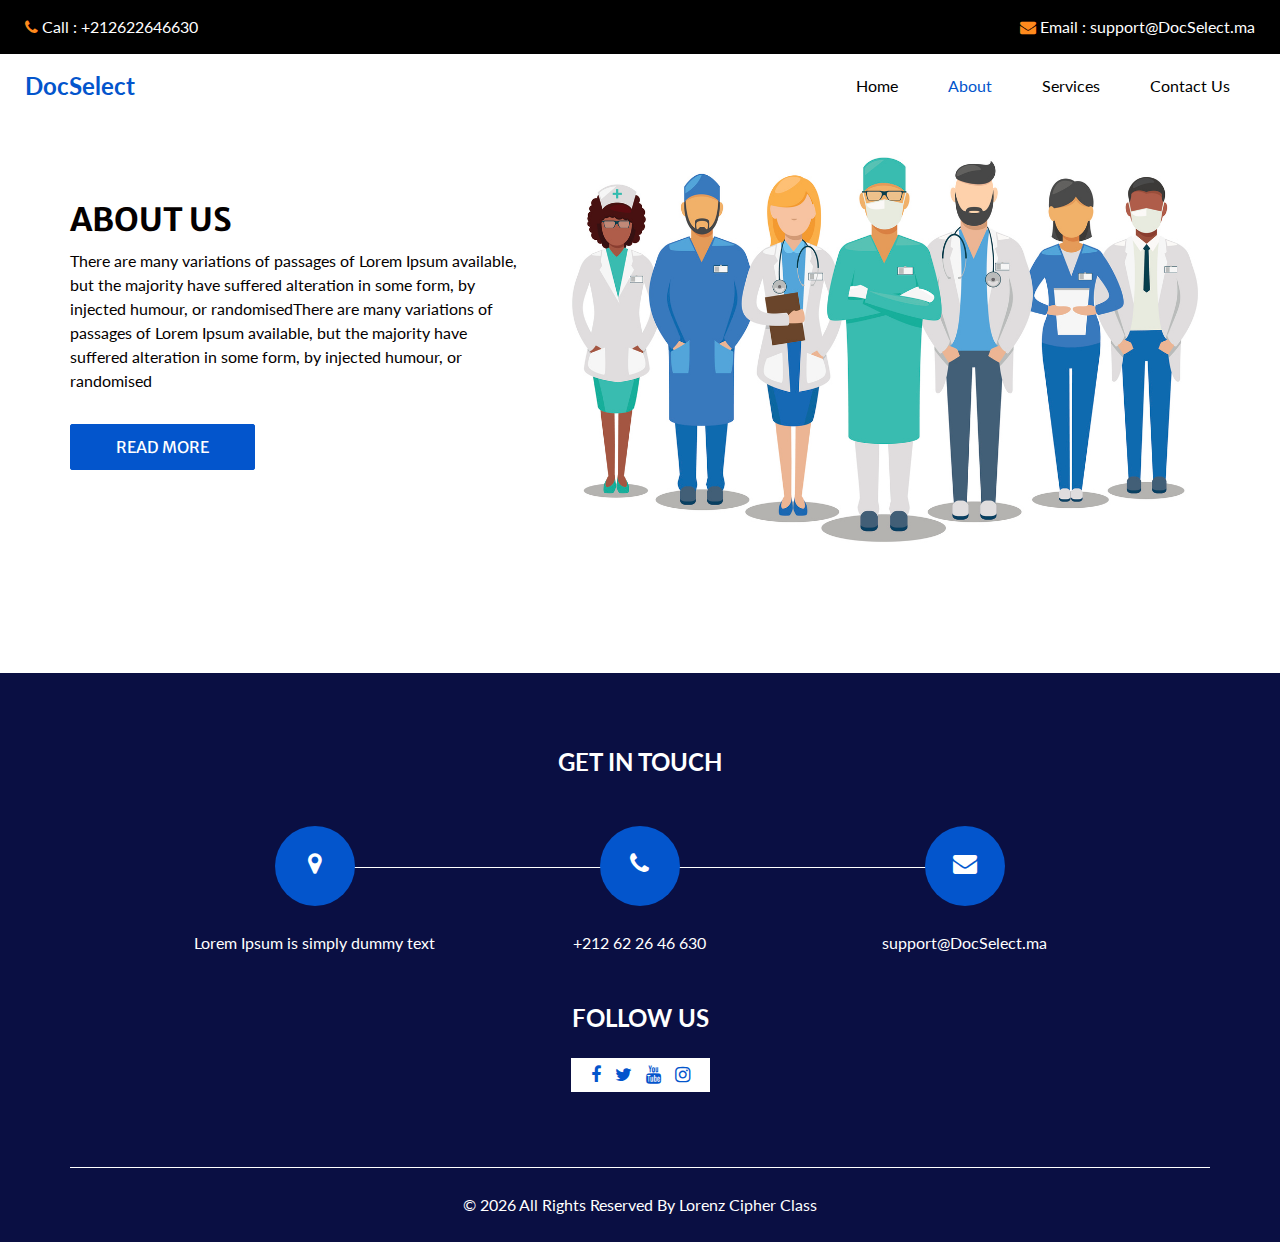
==== about.html @ 9bff6d72 "Spliting the one page to multi-page website" ====
<!DOCTYPE html>
<html lang="en">

<head>
    <meta charset="UTF-8">
    <meta name="viewport" content="width=device-width, initial-scale=1.0">
    <title>DocSelect - About</title>
    <!-- slider stylesheet -->
    <link rel="stylesheet" type="text/css"
        href="https://cdnjs.cloudflare.com/ajax/libs/OwlCarousel2/2.3.4/assets/owl.carousel.min.css" />
    <!-- bootstrap core css -->
    <link rel="stylesheet" type="text/css" href="css/bootstrap.css" />
    <!-- font awesome style -->
    <link rel="stylesheet" type="text/css" href="css/font-awesome.min.css" />

    <!-- Custom styles for this template -->
    <link href="css/style.css" rel="stylesheet" />
    <!-- responsive style -->
    <link href="css/responsive.css" rel="stylesheet" />
</head>

<body>
    <header class="header_section">
        <div class="header_top">
          <div class="container-fluid">
            <div class="contact_nav">
              <a href="">
                <i class="fa fa-phone" aria-hidden="true"></i>
                <span>
                  Call : +212622646630
                </span>
              </a>
              <a href="">
                <i class="fa fa-envelope" aria-hidden="true"></i>
                <span>
                  Email : support@DocSelect.ma
                </span>
              </a>
            </div>
          </div>
        </div>
        <div class="header_bottom">
          <div class="container-fluid">
            <nav class="navbar navbar-expand-lg custom_nav-container ">
              <a class="navbar-brand" href="index.html">
                <span>
                  DocSelect
                </span>
              </a>
  
              <button class="navbar-toggler" type="button" data-toggle="collapse" data-target="#navbarSupportedContent" aria-controls="navbarSupportedContent" aria-expanded="false" aria-label="Toggle navigation">
                <span class=""> </span>
              </button>
  
              <div class="collapse navbar-collapse" id="navbarSupportedContent">
                <ul class="navbar-nav ">
                  <li class="nav-item">
                    <a class="nav-link" href="index.html">Home</a>
                  </li>
                  <li class="nav-item active">
                    <a class="nav-link" href="about.html"> About <span class="sr-only">(current)</span></a>
                  </li>
                  <li class="nav-item">
                    <a class="nav-link" href="service.html">Services</a>
                  </li>
                  <li class="nav-item">
                    <a class="nav-link" href="contact.html">Contact Us</a>
                  </li>
                </ul>
              </div>
            </nav>
          </div>
        </div>
      </header>

      <section class="about_section layout_padding-bottom">
        <div class="container">
          <div class="row">
            <div class="col-lg-5 col-md-6">
              <div class="detail-box">
                <h2>
                  About us
                </h2>
                <p>
                  There are many variations of passages of Lorem Ipsum available, but the majority have suffered alteration in some form, by injected humour, or randomisedThere are many variations of passages of Lorem Ipsum available, but the majority have suffered alteration in some form, by injected humour, or randomised
                </p>
                <a href="">
                  Read More
                </a>
              </div>
            </div>
            <div class="col-lg-7 col-md-6">
              <div class="img-box">
                <img src="images/new_medecins.jpg" alt="">
              </div>
            </div>
          </div>
        </div>
      </section>
      <section class="info_section ">
        <div class="container">
          <h4>
            Get In Touch
          </h4>
          <div class="row">
            <div class="col-lg-10 mx-auto">
              <div class="info_items">
                <div class="row">
                  <div class="col-md-4">
                    <a href="/contact.html">
                      <div class="item ">
                        <div class="img-box ">
                          <i class="fa fa-map-marker" aria-hidden="true"></i>
                        </div>
                        <p>
                          Lorem Ipsum is simply dummy text
                        </p>
                      </div>
                    </a>
                  </div>
                  <div class="col-md-4">
                    <a href="tel:+212622646630">
                      <div class="item ">
                        <div class="img-box ">
                          <i class="fa fa-phone" aria-hidden="true"></i>
                        </div>
                        <p>
                          +212 62 26 46 630
                        </p>
                      </div>
                    </a>
                  </div>
                  <div class="col-md-4">
                    <a href="mail:support@docselect.ma">
                      <div class="item ">
                        <div class="img-box">
                          <i class="fa fa-envelope" aria-hidden="true"></i>
                        </div>
                        <p>
                          support@DocSelect.ma
                        </p>
                      </div>
                    </a>
                  </div>
                </div>
              </div>
            </div>
          </div>
        </div>
        <div class="social-box">
          <h4>
            Follow Us
          </h4>
          <div class="box">
            <a href="https://fb.com">
              <i class="fa fa-facebook" aria-hidden="true"></i>
            </a>
            <a href="https://twitter.com">
              <i class="fa fa-twitter" aria-hidden="true"></i>
            </a>
            <a href="https://youtube.com">
              <i class="fa fa-youtube" aria-hidden="true"></i>
            </a>
            <a href="https://instagram.com">
              <i class="fa fa-instagram" aria-hidden="true"></i>
            </a>
          </div>
        </div>
      </section>
    
    
    
      <!-- end info_section -->
    
      <!-- footer section -->
      <footer class="footer_section">
        <div class="container">
          <p>
            &copy; <span id="displayDateYear"></span> All Rights Reserved By <a href="https://youcode.ma/Nador">Lorenz Cipher Class</a>
          </p>
        </div>
      </footer>
      <!-- footer section -->
    
      <script src="js/jquery-3.4.1.min.js"></script>
      <script src="js/bootstrap.js"></script>
      <script src="https://cdnjs.cloudflare.com/ajax/libs/OwlCarousel2/2.3.4/owl.carousel.min.js">
      </script>
      <script src="js/custom.js"></script>
    
    </body>
    
    </html>
---- css/style.css ----
@import url("https://fonts.googleapis.com/css2?family=Lato:wght@400;700&family=Merriweather+Sans:wght@400;700&display=swap");

body {
  font-family: 'Lato', sans-serif;
  color: #040000;
}

.layout_padding {
  padding-top: 120px;
  padding-bottom: 120px;
}

.layout_padding2 {
  padding: 45px 0;
}

.layout_padding2-top {
  padding-top: 45px;
}

.layout_padding2-bottom {
  padding-bottom: 45px;
}

.layout_padding-top {
  padding-top: 120px;
}

.layout_padding-bottom {
  padding-bottom: 120px;
}

.heading_container {
  display: -webkit-box;
  display: -ms-flexbox;
  display: flex;
  -webkit-box-orient: vertical;
  -webkit-box-direction: normal;
  -ms-flex-direction: column;
  flex-direction: column;
  -webkit-box-align: start;
  -ms-flex-align: start;
  align-items: flex-start;
}

.heading_container h2 {
  font-weight: bold;
  display: -webkit-box;
  display: -ms-flexbox;
  display: flex;
  -webkit-box-align: center;
  -ms-flex-align: center;
  align-items: center;
  text-transform: uppercase;
  font-family: 'Merriweather Sans', sans-serif;
}

.heading_container p {
  margin-bottom: 0;
}

.heading_container.heading_center {
  -webkit-box-align: center;
  -ms-flex-align: center;
  align-items: center;
  text-align: center;
}

h1,
h2 {
  font-family: 'Merriweather Sans', sans-serif;
}

a,
a:hover,
a:focus {
  text-decoration: none;
}

/*header section*/
.hero_area {
  position: relative;
  background-color: #d1e3ff;
}

.header_section .container-fluid {
  padding-right: 25px;
  padding-left: 25px;
}

.header_section .header_top {
  padding: 15px 0;
  background-color: #000000;
}

.header_section .header_top .contact_nav {
  display: -webkit-box;
  display: -ms-flexbox;
  display: flex;
  -webkit-box-pack: justify;
  -ms-flex-pack: justify;
  justify-content: space-between;
}

.header_section .header_top .contact_nav a {
  color: #ffffff;
}

.header_section .header_top .contact_nav a i {
  color: #ff8a1d;
}

.header_section .header_bottom {
  padding: 10px 0;
}

.navbar-brand {
  padding: 0;
  margin: 0;
  color: #000000;
  font-weight: bold;
  font-size: 24px;
  font-weight: bold;
}

.navbar-brand span {
  color: #0355cc;
  /* text-transform: uppercase; */
}

.custom_nav-container {
  padding: 0;
}

.custom_nav-container .navbar-nav {
  margin-left: auto;
}

.custom_nav-container .navbar-nav .nav-item .nav-link {
  padding: 10px 25px;
  color: #000000;
  text-align: center;
}

.custom_nav-container .navbar-nav .nav-item:hover .nav-link,
.custom_nav-container .navbar-nav .nav-item.active .nav-link {
  color: #0355cc;
}

.custom_nav-container .form-inline .nav_search-btn {
  width: 35px;
  height: 35px;
  padding: 0;
  border: none;
  color: #000000;
}

.custom_nav-container .form-inline .nav_search-btn:hover {
  color: #0355cc;
}

.custom_nav-container .navbar-toggler {
  outline: none;
}

.custom_nav-container .navbar-toggler {
  padding: 0;
  width: 37px;
  height: 42px;
  -webkit-transition: all .3s;
  transition: all .3s;
}

.custom_nav-container .navbar-toggler span {
  display: block;
  width: 35px;
  height: 4px;
  background-color: #000000;
  margin: 7px 0;
  -webkit-transition: all 0.3s;
  transition: all 0.3s;
  position: relative;
  border-radius: 5px;
  -webkit-transition: all .3s;
  transition: all .3s;
}

.custom_nav-container .navbar-toggler span::before,
.custom_nav-container .navbar-toggler span::after {
  content: "";
  position: absolute;
  left: 0;
  height: 100%;
  width: 100%;
  background-color: #000000;
  top: -10px;
  border-radius: 5px;
  -webkit-transition: all .3s;
  transition: all .3s;
}

.custom_nav-container .navbar-toggler span::after {
  top: 10px;
}

.custom_nav-container .navbar-toggler[aria-expanded="true"] {
  -webkit-transform: rotate(360deg);
  transform: rotate(360deg);
}

.custom_nav-container .navbar-toggler[aria-expanded="true"] span {
  -webkit-transform: rotate(45deg);
  transform: rotate(45deg);
}

.custom_nav-container .navbar-toggler[aria-expanded="true"] span::before,
.custom_nav-container .navbar-toggler[aria-expanded="true"] span::after {
  -webkit-transform: rotate(90deg);
  transform: rotate(90deg);
  top: 0;
}

.custom_nav-container .navbar-toggler[aria-expanded="true"] .s-1 {
  -webkit-transform: rotate(45deg);
  transform: rotate(45deg);
  margin: 0;
  margin-bottom: -4px;
}

.custom_nav-container .navbar-toggler[aria-expanded="true"] .s-2 {
  display: none;
}

.custom_nav-container .navbar-toggler[aria-expanded="true"] .s-3 {
  -webkit-transform: rotate(-45deg);
  transform: rotate(-45deg);
  margin: 0;
  margin-top: -4px;
}

.custom_nav-container .navbar-toggler[aria-expanded="false"] .s-1,
.custom_nav-container .navbar-toggler[aria-expanded="false"] .s-2,
.custom_nav-container .navbar-toggler[aria-expanded="false"] .s-3 {
  -webkit-transform: none;
  transform: none;
}

.quote_btn-container {
  display: -webkit-box;
  display: -ms-flexbox;
  display: flex;
  -webkit-box-align: center;
  -ms-flex-align: center;
  align-items: center;
}

.quote_btn-container a {
  color: #ffffff;
  margin-right: 25px;
  text-transform: uppercase;
}

.quote_btn-container a span {
  margin-left: 5px;
}

.quote_btn-container a:hover {
  color: #ff8a1d;
}

/*end header section*/
/* slider section */
.slider_section {
  -webkit-box-flex: 1;
  -ms-flex: 1;
  flex: 1;
  display: -webkit-box;
  display: -ms-flexbox;
  display: flex;
  -webkit-box-align: center;
  -ms-flex-align: center;
  align-items: center;
  background-size: cover;
  background-position: bottom;
}

.slider_section .row {
  -webkit-box-align: center;
  -ms-flex-align: center;
  align-items: center;
}

.slider_section #customCarousel1 {
  width: 100%;
  position: unset;
}

.slider_section .detail-box {
  padding-bottom: 90px;
}

.slider_section .detail-box h1 {
  font-weight: bold;
  margin-bottom: 25px;
  color: #0355cc;
}

.slider_section .detail-box p {
  color: #444;
  font-size: 15px;
}

.slider_section .detail-box a {
  display: inline-block;
  font-family: 'Merriweather Sans', sans-serif;
  text-transform: uppercase;
  padding: 10px 45px;
  background-color: #ff8a1d;
  border: 1px solid #ff8a1d;
  border-radius: 5px;
  color: #ffffff;
  margin-top: 15px;
}

.slider_section .detail-box a:hover {
  background-color: transparent;
  color: #ff8a1d;
}

.slider_section .img-box img {
  width: 100%;
}

.feature_section {
  -webkit-transform: translateY(-50%);
  transform: translateY(-50%);
}

.feature_section .feature_container {
  display: -webkit-box;
  display: -ms-flexbox;
  display: flex;
}

.feature_section .feature_container .box {
  -webkit-box-flex: 1;
  -ms-flex: 1;
  flex: 1;
  display: -webkit-box;
  display: -ms-flexbox;
  display: flex;
  -webkit-box-orient: vertical;
  -webkit-box-direction: normal;
  -ms-flex-direction: column;
  flex-direction: column;
  -webkit-box-align: center;
  -ms-flex-align: center;
  align-items: center;
  text-align: center;
  margin: 0 10px;
  padding: 45px 15px;
  background-color: #ffffff;
  color: #555089;
  -webkit-transition: all 0.3s;
  transition: all 0.3s;
  -webkit-box-shadow: 0 0 15px 0 rgba(0, 0, 0, 0.2);
  box-shadow: 0 0 15px 0 rgba(0, 0, 0, 0.2);
}

.feature_section .feature_container .box .img-box {
  width: 90px;
  height: 90px;
}

.feature_section .feature_container .box .img-box svg {
  width: 100%;
  height: auto;
  max-height: 100%;
  fill: #726dae;
  -webkit-transition: all 0.3s;
  transition: all 0.3s;
}

.feature_section .feature_container .box .img-box svg path {
  fill: #726dae;
}

.feature_section .feature_container .box .name {
  margin-top: 20px;
  text-transform: uppercase;
  font-family: 'Merriweather Sans', sans-serif;
  margin-bottom: 0;
}

.feature_section .feature_container .box:hover,
.feature_section .feature_container .box.active {
  background-color: #ff8a1d;
  color: #ffffff;
}

.feature_section .feature_container .box:hover .img-box svg,
.feature_section .feature_container .box.active .img-box svg {
  fill: #ffffff;
}

.feature_section .feature_container .box:hover .img-box svg path,
.feature_section .feature_container .box.active .img-box svg path {
  fill: #ffffff;
}

.about_section .row {
  -webkit-box-align: center;
  -ms-flex-align: center;
  align-items: center;
}

.about_section .detail-box h2 {
  text-transform: uppercase;
  font-weight: bold;
}

.about_section .detail-box p {
  margin-top: 10px;
}

.about_section .detail-box a {
  margin-top: 15px;
  display: inline-block;
  font-family: 'Merriweather Sans', sans-serif;
  text-transform: uppercase;
  padding: 10px 45px;
  background-color: #0355cc;
  border: 1px solid #0355cc;
  border-radius: 2px;
  color: #ffffff;
}

.about_section .detail-box a:hover {
  background-color: transparent;
  color: #0355cc;
}

.about_section .img-box img {
  width: 100%;
}

.professional_section {
  background-color: #d1e3ff;
}

.professional_section .row {
  -webkit-box-align: center;
  -ms-flex-align: center;
  align-items: center;
}

.professional_section .img-box img {
  width: 100%;
}

.professional_section .detail-box h2 {
  text-transform: uppercase;
  font-weight: bold;
  color: #0355cc;
}

.professional_section .detail-box p {
  margin-top: 20px;
}

.professional_section .detail-box a {
  margin-top: 25px;
  display: inline-block;
  font-family: 'Merriweather Sans', sans-serif;
  text-transform: uppercase;
  padding: 10px 45px;
  background-color: #ff8a1d;
  border: 1px solid #ff8a1d;
  border-radius: 2px;
  color: #ffffff;
}

.professional_section .detail-box a:hover {
  background-color: transparent;
  color: #ff8a1d;
}

.service_section {
  position: relative;
}

.service_section .box {
  margin-top: 30px;
  text-align: center;
  -webkit-box-shadow: 0 0 5px 2px rgba(0, 0, 0, 0.15);
  box-shadow: 0 0 5px 2px rgba(0, 0, 0, 0.15);
  padding: 25px 15px;
  -webkit-transition: all .3s;
  transition: all .3s;
  display: -webkit-box;
  display: -ms-flexbox;
  display: flex;
  -webkit-box-orient: vertical;
  -webkit-box-direction: normal;
  -ms-flex-direction: column;
  flex-direction: column;
  -webkit-box-align: center;
  -ms-flex-align: center;
  align-items: center;
}

.service_section .box .img-box {
  width: 65px;
  height: 65px;
  display: -webkit-box;
  display: -ms-flexbox;
  display: flex;
  -webkit-box-pack: center;
  -ms-flex-pack: center;
  justify-content: center;
  -webkit-box-align: center;
  -ms-flex-align: center;
  align-items: center;
}

.service_section .box .img-box img {
  max-height: 100%;
  max-width: 100%;
  -webkit-transition: all .3s;
  transition: all .3s;
}

.service_section .box .detail-box {
  margin-top: 15px;
}

.service_section .box .detail-box h5 {
  font-weight: bold;
}

.service_section .box .detail-box p {
  margin: 0;
}

.service_section .box:hover {
  background-color: #ff8a1d;
  color: #ffffff;

}

/* .service_section .box:hover .img-box img {
  -webkit-filter: brightness(0) invert(1);
          filter: brightness(0) invert(1);
} */

.service_section .btn-box {
  display: -webkit-box;
  display: -ms-flexbox;
  display: flex;
  -webkit-box-pack: center;
  -ms-flex-pack: center;
  justify-content: center;
  margin-top: 45px;
}

.service_section .btn-box a {
  display: inline-block;
  font-family: 'Merriweather Sans', sans-serif;
  text-transform: uppercase;
  padding: 10px 45px;
  background-color: #0355cc;
  border: 1px solid #0355cc;
  border-radius: 0;
  color: #ffffff;
}

.service_section .btn-box a:hover {
  background-color: transparent;
  color: #0355cc;
}

.client_section .heading_container {
  -webkit-box-align: center;
  -ms-flex-align: center;
  align-items: center;
  text-align: center;
}

.client_section .box {
  margin: 15px;
  -webkit-box-shadow: 0 0 10px 0 rgba(0, 0, 0, 0.2);
  box-shadow: 0 0 10px 0 rgba(0, 0, 0, 0.2);
  padding: 25px;
}

.client_section .box .client_id {
  display: -webkit-box;
  display: -ms-flexbox;
  display: flex;
}

.client_section .box .client_id .img-box {
  width: 125px;
  min-width: 125px;
  margin-right: 15px;
}

.client_section .box .client_id .img-box img {
  width: 100%;
  border-radius: 100%;
}

.client_section .box .client_id .client_detail {
  display: -webkit-box;
  display: -ms-flexbox;
  display: flex;
  -webkit-box-align: center;
  -ms-flex-align: center;
  align-items: center;
  -webkit-box-pack: justify;
  -ms-flex-pack: justify;
  justify-content: space-between;
  -webkit-box-flex: 1;
  -ms-flex: 1;
  flex: 1;
  padding-right: 25px;
}

.client_section .box .client_id .client_detail .client_info h6 {
  margin-bottom: 0;
}

.client_section .box .client_id .client_detail .client_info i {
  color: #fbaf5d;
}

.client_section .box .client_text {
  margin-top: 20px;
}

.client_section .owl-carousel .owl-nav {
  display: -webkit-box;
  display: -ms-flexbox;
  display: flex;
  -webkit-box-pack: center;
  -ms-flex-pack: center;
  justify-content: center;
  margin-top: 20px;
}

.client_section .owl-carousel .owl-nav button {
  width: 50px;
  height: 50px;
  background-color: #0355cc;
  outline: none;
  margin: 0 20px;
  color: #ffffff;
}

.heading_container {
  margin-bottom: 30px;
}

.contact_section input {
  width: 100%;
  border: none;
  height: 50px;
  margin-bottom: 25px;
  padding-left: 25px;
  background-color: #ffffff;
  outline: none;
  color: #ffffff;
  -webkit-box-shadow: 0 0 7px 0 rgba(0, 0, 0, 0.2);
  box-shadow: 0 0 7px 0 rgba(0, 0, 0, 0.2);
}

.contact_section input::-webkit-input-placeholder {
  color: #737272;
}

.contact_section input:-ms-input-placeholder {
  color: #737272;
}

.contact_section input::-ms-input-placeholder {
  color: #737272;
}

.contact_section input::placeholder {
  color: #737272;
}

.contact_section input.message-box {
  height: 135px;
}

.contact_section button {
  border: none;
  display: inline-block;
  font-family: 'Merriweather Sans', sans-serif;
  text-transform: uppercase;
  padding: 10px 55px;
  background-color: #0355cc;
  border: 1px solid #0355cc;
  border-radius: 0;
  color: #ffffff;
  margin-top: 15px;
}

.contact_section button:hover {
  background-color: transparent;
  color: #0355cc;
}

.contact_section .map_container {
  height: 360px;
}

.contact_section .map_container .map {
  height: 100%;
}

.info_section {
  padding: 75px 0;
  background-color: #0a0f43;
  text-align: center;
  color: #fff;
}

.info_section h4 {
  text-transform: uppercase;
  font-weight: bold;
  margin-bottom: 25px;
}

.info_section .social-box {
  display: -webkit-box;
  display: -ms-flexbox;
  display: flex;
  -webkit-box-orient: vertical;
  -webkit-box-direction: normal;
  -ms-flex-direction: column;
  flex-direction: column;
  -webkit-box-align: center;
  -ms-flex-align: center;
  align-items: center;
  margin-top: 25px;
}

.info_section .social-box .box {
  background-color: #ffffff;
  padding: 5px 15px;
}

.info_section a {
  margin: 0 5px;
  color: #0355cc;
}

.info_section a i {
  font-size: 18px;
}

.info_section a:hover {
  color: #ff8a1d;
}

.info_items a {
  position: relative;
}

.info_items .item {
  display: -webkit-box;
  display: -ms-flexbox;
  display: flex;
  -webkit-box-orient: vertical;
  -webkit-box-direction: normal;
  -ms-flex-direction: column;
  flex-direction: column;
  -webkit-box-align: center;
  -ms-flex-align: center;
  align-items: center;
  text-align: center;
}

.info_items .item .img-box {
  width: 80px;
  height: 80px;
  border-radius: 100%;
  background-color: #ffffff;
  background-repeat: no-repeat;
  background-position: center;
  text-align: center;
  line-height: 80px;
  background-color: #0355cc;
  color: #ffffff;
}

.info_items .item .img-box i {
  font-size: 24px;
}

.info_items .item p {
  margin-top: 25px;
  color: #fff;
  margin-bottom: 0;
  background-color: #0a0f43;
}

.info_items .item:hover .img-box {
  background-color: #ff8a1d;
}

.info_items {
  position: relative;
}

.info_items::before {
  content: "";
  position: absolute;
  top: 65px;
  width: 75%;
  height: 1px;
  background-color: #fff;
  left: 50%;
  -webkit-transform: translateX(-50%);
  transform: translateX(-50%);
}

/* footer section*/
.footer_section {
  background-color: #0a0f43;
}

.footer_section p {
  margin: 0;
  padding: 25px 0;
  color: #ffffff;
  text-align: center;
  border-top: 0.8px solid #ffffff;
}

.footer_section a {
  color: inherit;
}

/* end footer section*/
/* # sourceMappingURL=style.css.map */
---- css/responsive.css ----
@media (max-width: 1300px) {}

@media (max-width: 1120px) {}

@media (max-width: 992px) {
    .hero_area {
        height: auto;
    }

    .header_section .main_nav {
        flex: 1;
    }

    #navbarSupportedContent {
        margin-top: 15px;
    }

    .slider_section {
        padding-top: 45px;
    }

    .feature_section .feature_container .box {
        padding: 30px 15px;
    }

    .feature_section .feature_container .box .img-box {
        width: 75px;
    }


    .feature_section {
        transform: none;
        padding: 90px 0;
    }


}

@media (max-width: 767px) {
    .layout_padding {
        padding-top: 90px;
        padding-bottom: 90px;
    }

    .layout_padding-top {
        padding-top: 90px;
    }

    .layout_padding-bottom {
        padding-bottom: 90px;
    }

    .slider_section .detail-box {
        padding-bottom: 45px;
    }

    .feature_section .feature_container {
        flex-direction: column;
    }

    .feature_section .feature_container .box {
        padding: 30px 15px;
    }

    .feature_section .feature_container .box:not(:nth-last-child(1)) {
        margin-bottom: 15px;
    }

    .about_section .detail-box {
        margin-bottom: 45px;
    }


    .professional_section .img-box {
        display: none;
    }

    .contact_section form {
        margin-bottom: 45px;
    }

    .info_section .info_items::before {
        width: 1px;
        height: 90%;
        top: 25px;
    }

}

@media (max-width: 576px) {}

@media (max-width: 480px) {}

@media (max-width: 400px) {}

@media (max-width: 360px) {}

@media (min-width: 1200px) {
    .container {
        max-width: 1170px;
    }

}
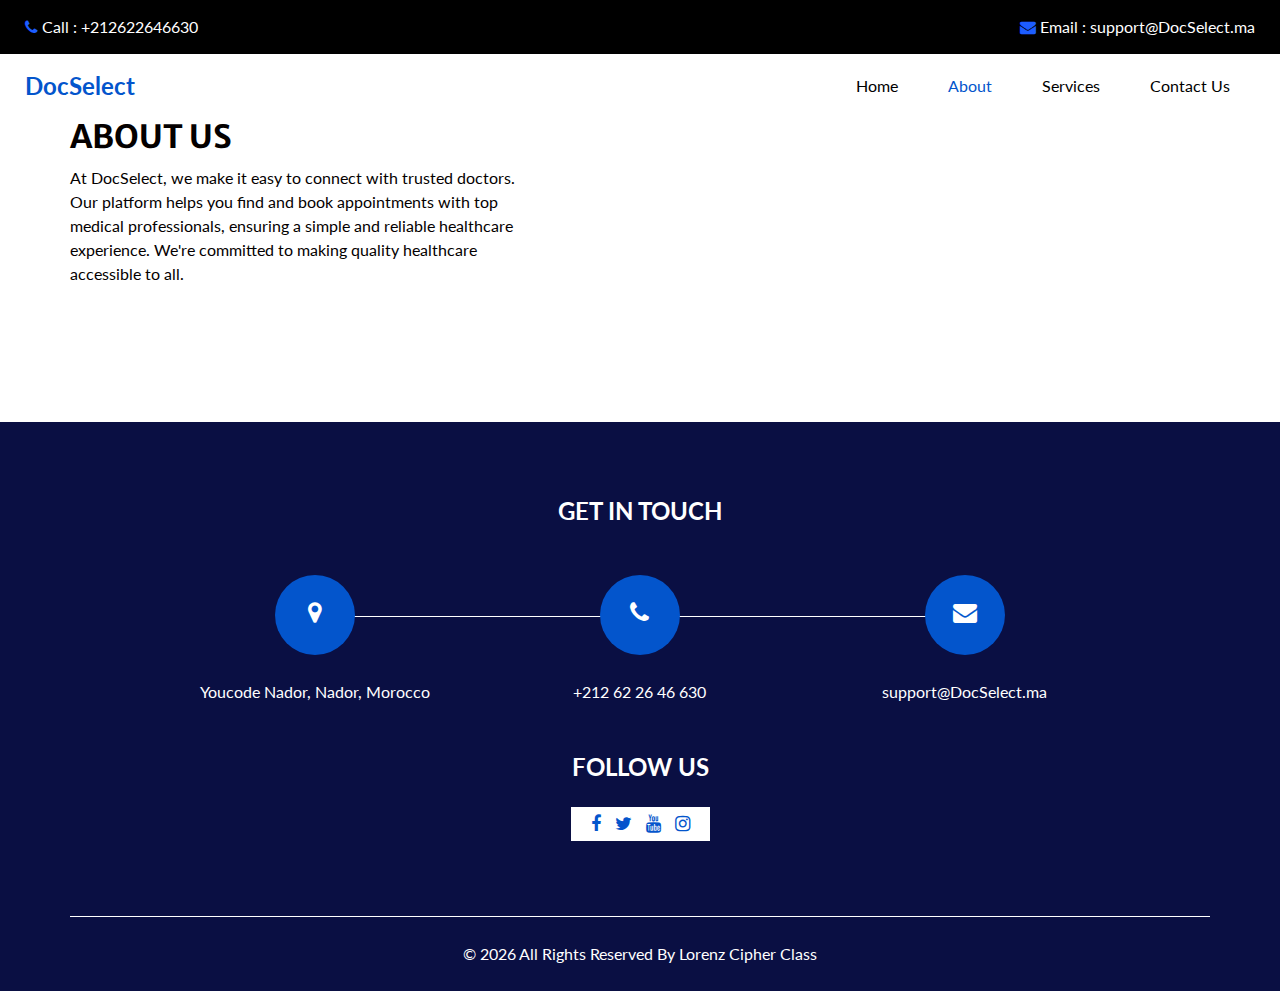
==== commit 0bf5dc51: "Finalisation of the brief and adding wireframe" ====
--- a/about.html
+++ b/about.html
@@ -5,6 +5,7 @@
     <meta charset="UTF-8">
     <meta name="viewport" content="width=device-width, initial-scale=1.0">
     <title>DocSelect - About</title>
+    <meta name="description" content=" DocSelect the Primary Doc Select Company">
     <!-- slider stylesheet -->
     <link rel="stylesheet" type="text/css"
         href="https://cdnjs.cloudflare.com/ajax/libs/OwlCarousel2/2.3.4/assets/owl.carousel.min.css" />
@@ -82,16 +83,13 @@
                   About us
                 </h2>
                 <p>
-                  There are many variations of passages of Lorem Ipsum available, but the majority have suffered alteration in some form, by injected humour, or randomisedThere are many variations of passages of Lorem Ipsum available, but the majority have suffered alteration in some form, by injected humour, or randomised
+                  At DocSelect, we make it easy to connect with trusted doctors. Our platform helps you find and book appointments with top medical professionals, ensuring a simple and reliable healthcare experience. We're committed to making quality healthcare accessible to all.  
                 </p>
-                <a href="">
-                  Read More
-                </a>
               </div>
             </div>
             <div class="col-lg-7 col-md-6">
               <div class="img-box">
-                <img src="images/new_medecins.jpg" alt="">
+                <img src="images/team.png" alt="">
               </div>
             </div>
           </div>
@@ -113,7 +111,7 @@
                           <i class="fa fa-map-marker" aria-hidden="true"></i>
                         </div>
                         <p>
-                          Lorem Ipsum is simply dummy text
+                          Youcode Nador, Nador, Morocco
                         </p>
                       </div>
                     </a>
@@ -170,6 +168,7 @@
     
     
     
+    
       <!-- end info_section -->
     
       <!-- footer section -->
--- a/css/style.css
+++ b/css/style.css
@@ -107,7 +107,7 @@
 }
 
 .header_section .header_top .contact_nav a i {
-  color: #ff8a1d;
+  color: #1d5dff;
 }
 
 .header_section .header_bottom {
@@ -265,7 +265,7 @@
 }
 
 .quote_btn-container a:hover {
-  color: #ff8a1d;
+  color: #1d5dff;
 }
 
 /*end header section*/
@@ -315,8 +315,8 @@
   font-family: 'Merriweather Sans', sans-serif;
   text-transform: uppercase;
   padding: 10px 45px;
-  background-color: #ff8a1d;
-  border: 1px solid #ff8a1d;
+  background-color: #1d5dff;
+  border: 1px solid #1d5dff;
   border-radius: 5px;
   color: #ffffff;
   margin-top: 15px;
@@ -324,7 +324,7 @@
 
 .slider_section .detail-box a:hover {
   background-color: transparent;
-  color: #ff8a1d;
+  color: #1d5dff;
 }
 
 .slider_section .img-box img {
@@ -394,7 +394,7 @@
 
 .feature_section .feature_container .box:hover,
 .feature_section .feature_container .box.active {
-  background-color: #ff8a1d;
+  background-color: #1d5dff;
   color: #ffffff;
 }
 
@@ -474,15 +474,15 @@
   font-family: 'Merriweather Sans', sans-serif;
   text-transform: uppercase;
   padding: 10px 45px;
-  background-color: #ff8a1d;
-  border: 1px solid #ff8a1d;
+  background-color: #1d5dff;
+  border: 1px solid #1d5dff;
   border-radius: 2px;
   color: #ffffff;
 }
 
 .professional_section .detail-box a:hover {
   background-color: transparent;
-  color: #ff8a1d;
+  color: #1d5dff;
 }
 
 .service_section {
@@ -543,7 +543,7 @@
 }
 
 .service_section .box:hover {
-  background-color: #ff8a1d;
+  background-color: #1d5dff;
   color: #ffffff;
 
 }
@@ -607,6 +607,7 @@
 
 .client_section .box .client_id .img-box img {
   width: 100%;
+  height: 125px !important;
   border-radius: 100%;
 }
 
@@ -631,7 +632,7 @@
 }
 
 .client_section .box .client_id .client_detail .client_info i {
-  color: #fbaf5d;
+  color: #1d5dff;
 }
 
 .client_section .box .client_text {
@@ -669,7 +670,7 @@
   padding-left: 25px;
   background-color: #ffffff;
   outline: none;
-  color: #ffffff;
+  color: #413d3d;
   -webkit-box-shadow: 0 0 7px 0 rgba(0, 0, 0, 0.2);
   box-shadow: 0 0 7px 0 rgba(0, 0, 0, 0.2);
 }
@@ -762,7 +763,7 @@
 }
 
 .info_section a:hover {
-  color: #ff8a1d;
+  color: #1d5dff;
 }
 
 .info_items a {
@@ -808,7 +809,7 @@
 }
 
 .info_items .item:hover .img-box {
-  background-color: #ff8a1d;
+  background-color: #1d5dff;
 }
 
 .info_items {
